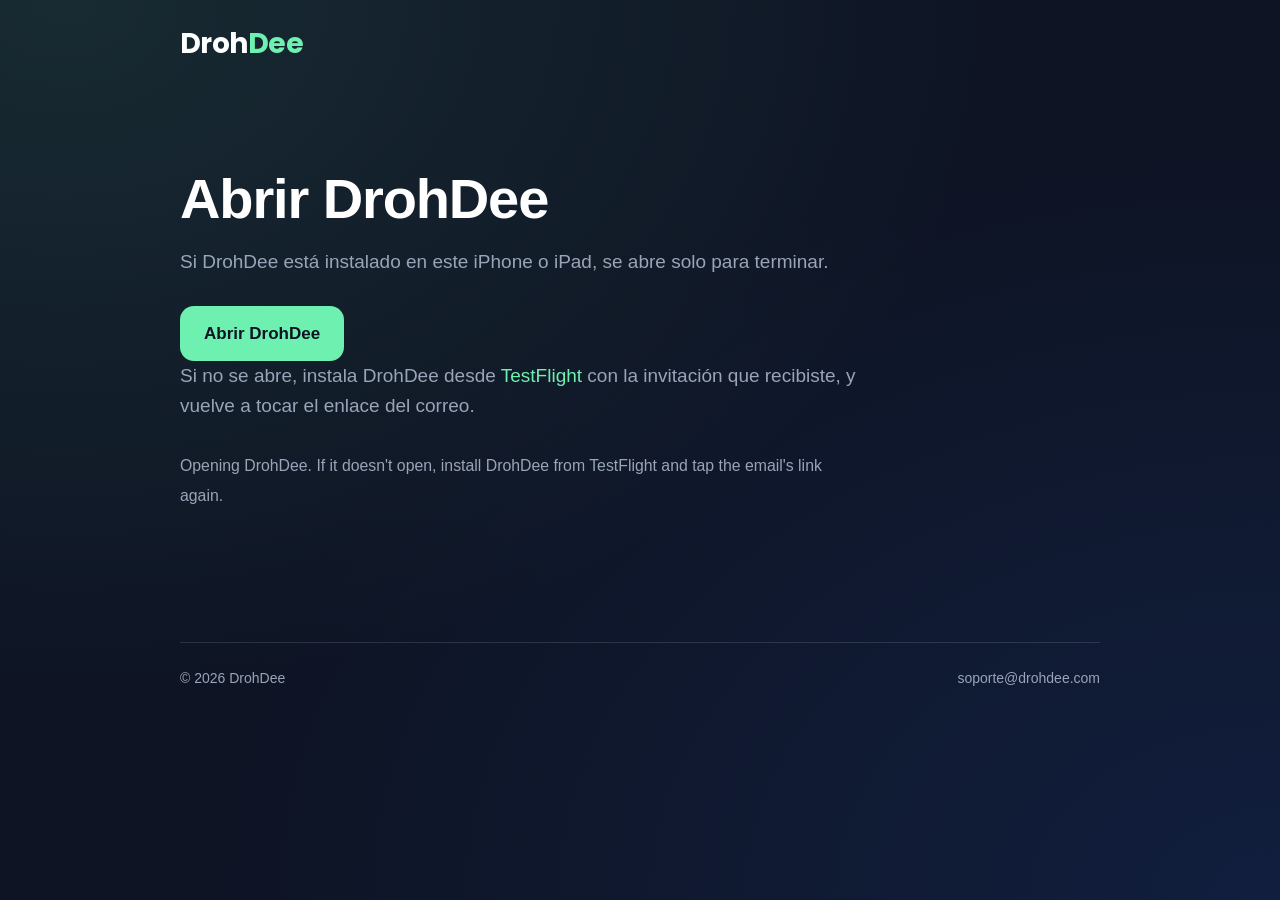
==== auth/index.html @ bbf844f4 "Website: drohdee.com/auth opens the app when an email link (new password, confirm, invitation) lands" ====
<!doctype html>
<html lang="es">
<head>
  <meta charset="utf-8">
  <meta name="viewport" content="width=device-width, initial-scale=1">
  <title>Abrir DrohDee</title>
  <meta name="description" content="Abre DrohDee para terminar.">
  <meta name="robots" content="noindex">
  <!-- The link's keys never go to another site. -->
  <meta name="referrer" content="no-referrer">
  <meta name="theme-color" content="#0E1424">
  <link rel="icon" href="/assets/favicon.svg" type="image/svg+xml">
  <link rel="stylesheet" href="/assets/style.css">
</head>
<body>
  <div class="wrap">
    <header class="site">
      <a class="wordmark" href="/" aria-label="DrohDee">Droh<span>Dee</span></a>
    </header>
    <main>
      <section class="hero">
        <h1 id="title">Abriendo DrohDee…</h1>
        <p id="text">Si DrohDee está instalado en este iPhone o iPad, se abre solo para terminar.</p>
        <a class="button" id="open" href="com.drohdee.app://login-callback">Abrir DrohDee</a>
        <p>Si no se abre, instala DrohDee desde <a href="https://apps.apple.com/app/testflight/id899247664">TestFlight</a> con la invitación que recibiste, y vuelve a tocar el enlace del correo.</p>
        <p lang="en"><small>Opening DrohDee. If it doesn't open, install DrohDee from TestFlight and tap the email's link again.</small></p>
      </section>
    </main>
    <footer class="site"><span>© 2026 DrohDee</span><span><a href="mailto:soporte@drohdee.com">soporte@drohdee.com</a></span></footer>
  </div>
  <script>
    // An email link (confirm, new password, invitation) that landed on the
    // website instead of the app: open the app with the same keys. They are
    // read once and taken off the address bar; nothing is sent anywhere.
    (function () {
      var search = location.search, hash = location.hash;
      var frag = new URLSearchParams(hash.replace(/^#/, ''));
      var query = new URLSearchParams(search);
      var app = 'com.drohdee.app://login-callback' + search + hash;
      var hasKeys = frag.has('access_token') || query.has('code');
      var error = frag.get('error_description') || query.get('error_description');
      if (search || hash) history.replaceState(null, '', location.pathname);
      document.getElementById('open').href = app;
      if (error) {
        document.getElementById('title').textContent = 'Este enlace ya no sirve';
        document.getElementById('text').textContent =
          'Venció o ya se usó. Pide uno nuevo desde DrohDee (por ejemplo, «¿Olvidaste tu contraseña?»).';
      } else if (hasKeys) {
        location.href = app;
      } else {
        document.getElementById('title').textContent = 'Abrir DrohDee';
      }
    })();
  </script>
</body>
</html>
---- assets/style.css ----
/* drohdee.com: the app's look (docs/design-system.md): navy with a soft
   mint/blue glow, white text, gray secondary text, mint the only accent. */

@font-face {
  font-family: "Poppins";
  src: url("/assets/Poppins-Bold.ttf") format("truetype");
  font-weight: 700;
  font-display: swap;
}

:root {
  --navy: #0e1424;
  --surface: #172034;
  --raised: #1d273d;
  --text: #ffffff;
  --gray: #9aa4b8;
  --mint: #6ef0b0;
  --hairline: rgba(255, 255, 255, 0.12);
  --warn: #ffd27a;
}

* { box-sizing: border-box; }

html { -webkit-text-size-adjust: 100%; }

body {
  margin: 0;
  min-height: 100vh;
  color: var(--text);
  background-color: var(--navy);
  background-image:
    radial-gradient(ellipse at 5% 0%, rgba(110, 240, 176, 0.10), transparent 55%),
    radial-gradient(ellipse at 100% 100%, rgba(37, 99, 235, 0.13), transparent 60%);
  background-attachment: fixed;
  font-family: -apple-system, BlinkMacSystemFont, "SF Pro Text", "Segoe UI", Roboto, "Helvetica Neue", Arial, sans-serif;
  font-size: 17px;
  line-height: 1.6;
}

a { color: var(--mint); text-decoration: none; }
a:hover, a:focus-visible { text-decoration: underline; }

.wrap { max-width: 960px; margin: 0 auto; padding: 0 20px; }

header.site {
  display: flex;
  align-items: center;
  justify-content: space-between;
  gap: 16px;
  padding: 22px 0;
}

.wordmark {
  font-family: "Poppins", -apple-system, sans-serif;
  font-weight: 700;
  font-size: 28px;
  letter-spacing: -0.02em;
  color: var(--text);
  text-decoration: none !important;
}
.wordmark span { color: var(--mint); }

nav.site { display: flex; flex-wrap: wrap; gap: 6px 18px; align-items: center; font-size: 15px; }
nav.site a { color: var(--gray); }
nav.site a[aria-current="page"] { color: var(--text); font-weight: 600; }
nav.site a.lang { color: var(--mint); font-weight: 600; }

main { padding: 24px 0 64px; }

.hero { padding: 56px 0 40px; max-width: 680px; }
.hero h1 {
  font-size: clamp(36px, 6vw, 56px);
  line-height: 1.08;
  letter-spacing: -0.02em;
  margin: 0 0 18px;
}
.hero p { color: var(--gray); font-size: 19px; margin: 0 0 28px; }

.button {
  display: inline-block;
  background: var(--mint);
  color: var(--navy);
  font-weight: 600;
  padding: 14px 24px;
  border-radius: 14px;
}
.button:hover { text-decoration: none; filter: brightness(1.05); }

.grid {
  display: grid;
  grid-template-columns: repeat(auto-fit, minmax(240px, 1fr));
  gap: 16px;
  margin: 24px 0 8px;
}
.card {
  background: var(--surface);
  border-radius: 18px;
  padding: 22px;
}
.card h2, .card h3 { margin: 0 0 6px; font-size: 18px; }
.card p { margin: 0; color: var(--gray); font-size: 16px; }

.legal { max-width: 760px; }
.legal h1 { font-size: clamp(30px, 5vw, 40px); line-height: 1.15; margin: 8px 0 6px; letter-spacing: -0.01em; }
.legal h2 { font-size: 21px; margin: 36px 0 8px; }
.legal h3 { font-size: 17px; margin: 20px 0 6px; }
.legal p, .legal li { color: #dfe4ee; }
.legal ul { padding-left: 22px; }
.legal li { margin: 4px 0; }
.updated { color: var(--gray); font-size: 15px; margin: 0 0 24px; }

.draft {
  border: 1px solid rgba(255, 210, 122, 0.45);
  background: rgba(255, 210, 122, 0.08);
  color: var(--warn);
  border-radius: 14px;
  padding: 14px 16px;
  font-size: 15px;
  margin: 8px 0 24px;
}
.draft strong { color: var(--warn); }

.placeholder { color: var(--warn); font-weight: 600; }

table { width: 100%; border-collapse: collapse; margin: 12px 0; font-size: 15px; }
th, td { text-align: left; vertical-align: top; padding: 10px 8px; border-bottom: 1px solid var(--hairline); }
th { color: var(--gray); font-weight: 600; }
.table-scroll { overflow-x: auto; }

.contact { font-size: 22px; font-weight: 600; margin: 8px 0 24px; word-break: break-word; }

footer.site {
  border-top: 1px solid var(--hairline);
  padding: 24px 0 40px;
  color: var(--gray);
  font-size: 14px;
  display: flex;
  flex-wrap: wrap;
  gap: 8px 20px;
  justify-content: space-between;
}
footer.site a { color: var(--gray); }

@media (max-width: 560px) {
  body { font-size: 16px; }
  header.site { flex-direction: column; align-items: flex-start; }
  .hero { padding-top: 24px; }
}
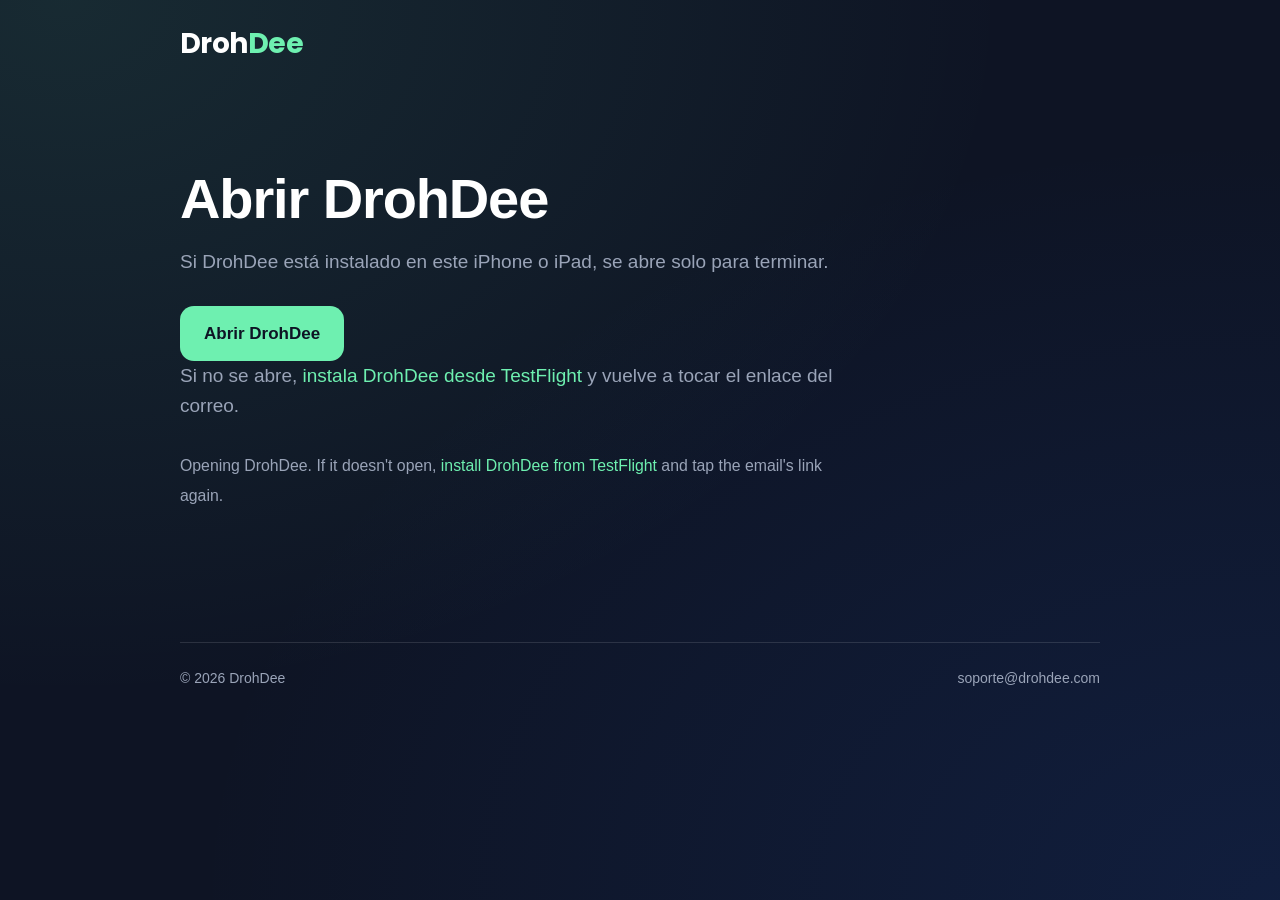
==== commit 77cf4dd6: "Public TestFlight link (https://testflight.apple.com/join/4SBqEuFM) in the Invitación email (step 2)" ====
--- a/auth/index.html
+++ b/auth/index.html
@@ -22,8 +22,8 @@
         <h1 id="title">Abriendo DrohDee…</h1>
         <p id="text">Si DrohDee está instalado en este iPhone o iPad, se abre solo para terminar.</p>
         <a class="button" id="open" href="com.drohdee.app://login-callback">Abrir DrohDee</a>
-        <p>Si no se abre, instala DrohDee desde <a href="https://apps.apple.com/app/testflight/id899247664">TestFlight</a> con la invitación que recibiste, y vuelve a tocar el enlace del correo.</p>
-        <p lang="en"><small>Opening DrohDee. If it doesn't open, install DrohDee from TestFlight and tap the email's link again.</small></p>
+        <p>Si no se abre, <a href="https://testflight.apple.com/join/4SBqEuFM">instala DrohDee desde TestFlight</a> y vuelve a tocar el enlace del correo.</p>
+        <p lang="en"><small>Opening DrohDee. If it doesn't open, <a href="https://testflight.apple.com/join/4SBqEuFM">install DrohDee from TestFlight</a> and tap the email's link again.</small></p>
       </section>
     </main>
     <footer class="site"><span>© 2026 DrohDee</span><span><a href="mailto:soporte@drohdee.com">soporte@drohdee.com</a></span></footer>
